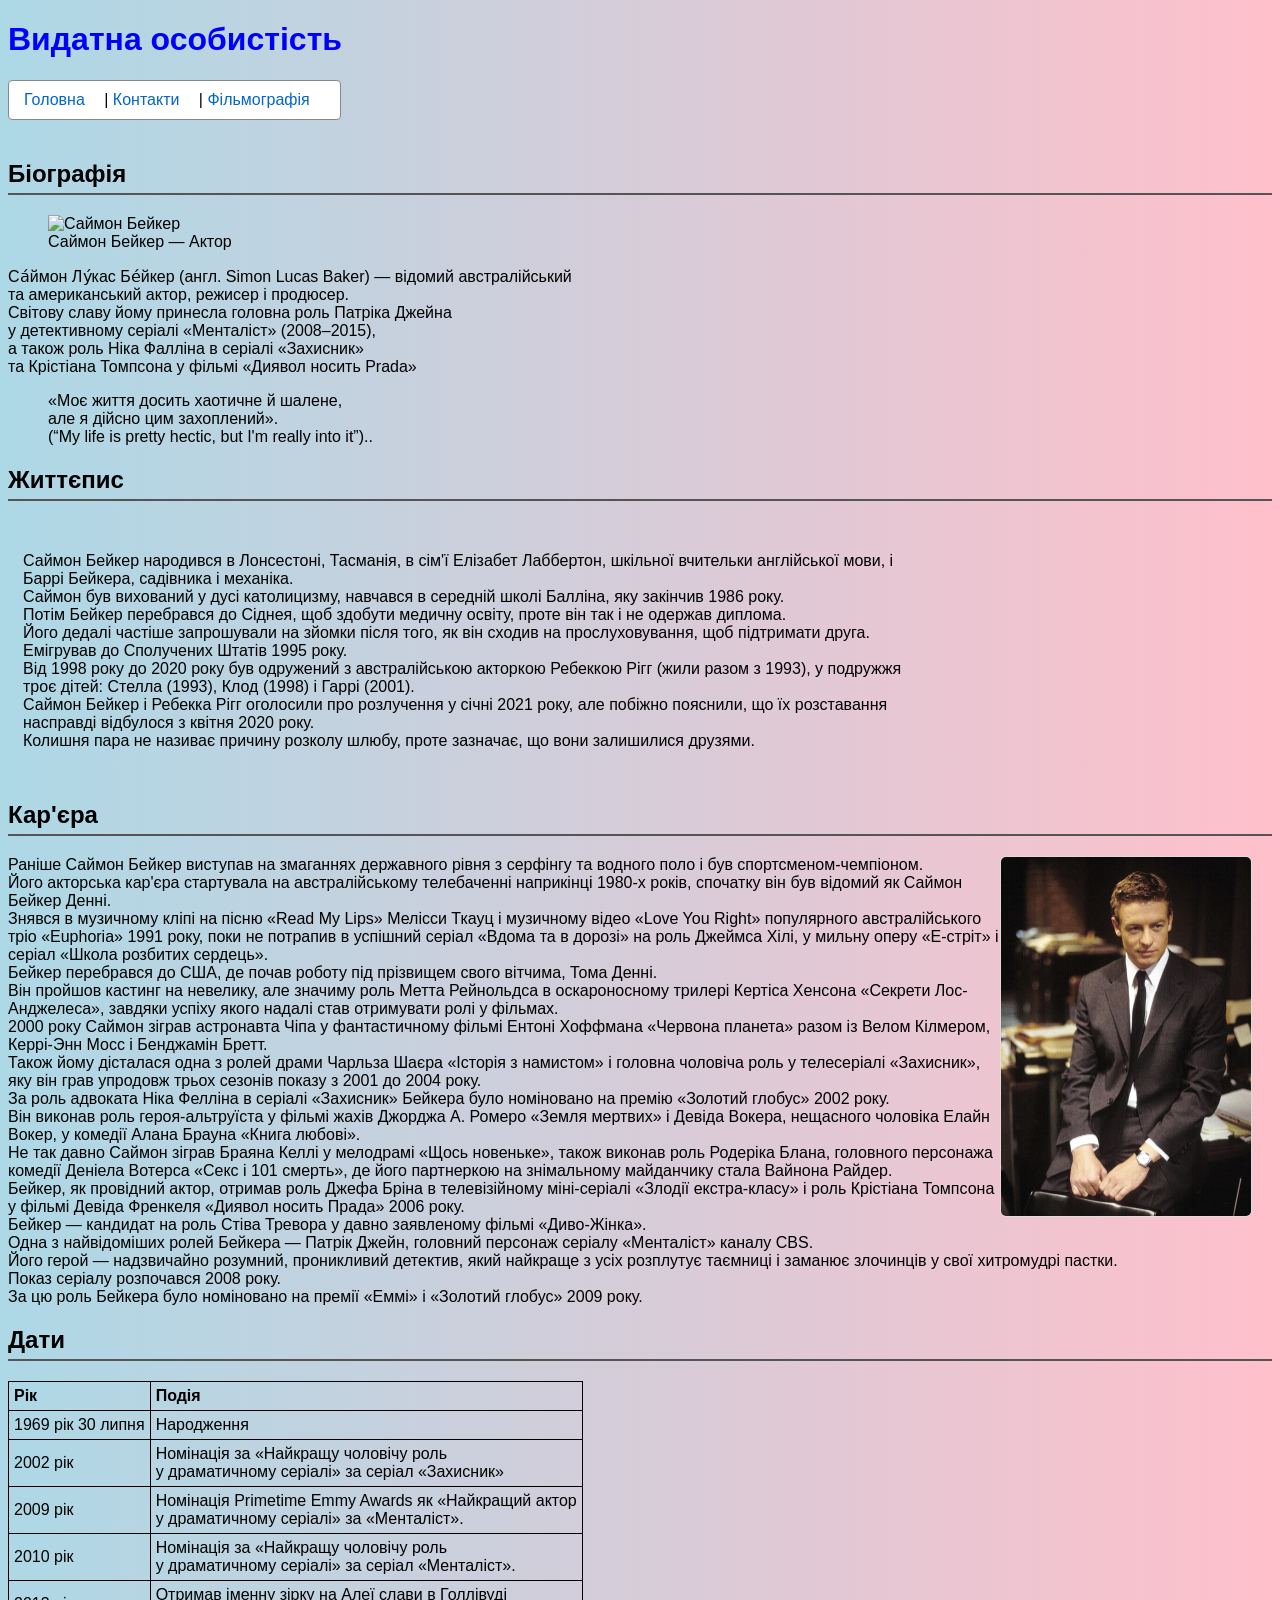
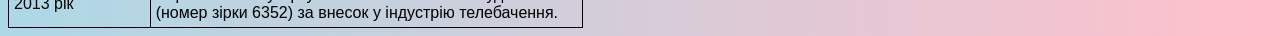
==== index.html @ d8172c47 "first commit" ====
<!DOCTYPE html>
<html lang="uk" xmlns="http://www.w3.org/1999/html">
<head>
  <meta charset="UTF-8">
  <title>Головна</title>
  <link rel="stylesheet" href="css/style.css">
</head>
<body>
<header>
  <h1>Видатна особистість</h1>
</header>
<nav class="box-menu">
  <a href="index.html">Головна</a> |
  <a href="contact.html">Контакти</a> |
  <a href="photo.html">Фільмографія</a>
</nav>

<main>

  <h2>Біографія</h2>

  <figure>
    <img src="img/сфймон%20бейкер.webp" alt="Саймон Бейкер" width="200" usemap="#baker-map">
    <map name="baker-map">
      <area shape="rect" coords="0,0,100,300" href="#" alt="Левая сторона">
      <area shape="rect" coords="100,0,200,300" href="https://ru.wikipedia.org/wiki/%D0%91%D0%B5%D0%B9%D0%BA%D0%B5%D1%80,_%D0%A1%D0%B0%D0%B9%D0%BC%D0%BE%D0%BD" target="_blank" alt="Википедия">
    </map>

    <figcaption>Саймон Бейкер — Актор</figcaption>
  </figure>


  <p> Са́ймон Лу́кас Бе́йкер (англ. Simon Lucas Baker) — відомий австралійський<br>
    та американський актор, режисер і продюсер. <br>
    Світову славу йому принесла головна роль
    Патріка Джейна<br> у детективному серіалі «Менталіст» (2008–2015),<br>
    а також роль Ніка Фалліна в серіалі «Захисник»<br> та Крістіана Томпсона
    у фільмі «Диявол носить Prada»</p>

  <blockquote>«Моє життя досить хаотичне й шалене,<br>
    але я дійсно цим захоплений».<br>
    (“My life is pretty hectic, but I'm really into it”)..</blockquote>

  <div class="content-layout">
    <div class="text-column">
      <h2>Життєпис</h2>
      <div class="box">
      <p>
        Саймон Бейкер народився в Лонсестоні, Тасманія, в сім'ї Елізабет Лаббертон, шкільної вчительки англійської мови, і Баррі Бейкера, садівника і механіка.<br>
        Саймон був вихований у дусі католицизму, навчався в середній школі Балліна, яку закінчив 1986 року.<br>
        Потім Бейкер перебрався до Сіднея, щоб здобути медичну освіту, проте він так і не одержав диплома.<br>
        Його дедалі частіше запрошували на зйомки після того, як він сходив на прослуховування, щоб підтримати друга.<br>
        Емігрував до Сполучених Штатів 1995 року.<br>
        Від 1998 року до 2020 року був одружений з австралійською акторкою Ребеккою Рігг (жили разом з 1993), у подружжя троє дітей: Стелла (1993), Клод (1998) і Гаррі (2001).<br>
        Саймон Бейкер і Ребекка Рігг оголосили про розлучення у січні 2021 року, але побіжно пояснили, що їх розставання насправді відбулося з квітня 2020 року.<br>
        Колишня пара не називає причину розколу шлюбу, проте зазначає, що вони залишилися друзями.
      </p>
    </div>
  </div>

  <h2>Кар'єра</h2>

    <p>
      <img src="img/карьера.jpg" alt="Саймон Бейкер в кар'єрі" class="career-img">
      Раніше Саймон Бейкер виступав на змаганнях державного рівня з серфінгу та водного поло і був спортсменом-чемпіоном.<br>
      Його акторська кар'єра стартувала на австралійському телебаченні наприкінці 1980-х років, спочатку він був відомий як Саймон Бейкер Денні.<br>
      Знявся в музичному кліпі на пісню «Read My Lips» Мелісси Ткауц і музичному відео «Love You Right» популярного австралійського тріо «Euphoria» 1991 року, поки не потрапив в успішний серіал «Вдома та в дорозі» на роль Джеймса Хілі, у мильну оперу «E-стріт» і серіал «Школа розбитих сердець».<br>
      Бейкер перебрався до США, де почав роботу під прізвищем свого вітчима, Тома Денні.<br>
      Він пройшов кастинг на невелику, але значиму роль Метта Рейнольдса в оскароносному трилері Кертіса Хенсона «Секрети Лос-Анджелеса», завдяки успіху якого надалі став отримувати ролі у фільмах.<br>
      2000 року Саймон зіграв астронавта Чіпа у фантастичному фільмі Ентоні Хоффмана «Червона планета» разом із Велом Кілмером, Керрі-Энн Мосс і Бенджамін Бретт.<br>
      Також йому дісталася одна з ролей драми Чарльза Шаєра «Історія з намистом» і головна чоловіча роль у телесеріалі «Захисник», яку він грав упродовж трьох сезонів показу з 2001 до 2004 року.<br>
      За роль адвоката Ніка Фелліна в серіалі «Захисник» Бейкера було номіновано на премію «Золотий глобус» 2002 року.<br>
      Він виконав роль героя-альтруїста у фільмі жахів Джорджа А. Ромеро «Земля мертвих» і Девіда Вокера, нещасного чоловіка Елайн Вокер, у комедії Алана Брауна «Книга любові».<br>
      Не так давно Саймон зіграв Браяна Келлі у мелодрамі «Щось новеньке», також виконав роль Родеріка Блана, головного персонажа комедії Деніела Вотерса «Секс і 101 смерть», де його партнеркою на знімальному майданчику стала Вайнона Райдер.<br>
      Бейкер, як провідний актор, отримав роль Джефа Бріна в телевізійному міні-серіалі «Злодії екстра-класу» і роль Крістіана Томпсона у фільмі Девіда Френкеля «Диявол носить Прада» 2006 року.<br>
      Бейкер — кандидат на роль Стіва Тревора у давно заявленому фільмі «Диво-Жінка».<br>
      Одна з найвідоміших ролей Бейкера — Патрік Джейн, головний персонаж серіалу «Менталіст» каналу CBS.<br>
      Його герой — надзвичайно розумний, проникливий детектив, який найкраще з усіх розплутує таємниці і заманює злочинців у свої хитромудрі пастки.<br>
      Показ серіалу розпочався 2008 року.<br>
      За цю роль Бейкера було номіновано на премії «Еммі» і «Золотий глобус» 2009 року.
    </p></p>
  </div>
  </div>
  <h2>Дати</h2>
  <table>
    <tr><th>Рік</th><th>Подія</th></tr>
    <tr><td>1969 рік 30 липня</td><td>Народження</td></tr>
    <tr><td>2002 рік </td><td>Номінація за «Найкращу чоловічу роль <br> у драматичному серіалі» за серіал «Захисник»</td></tr>
    <tr><td>2009 рік </td><td> Номінація Primetime Emmy Awards як «Найкращий актор <br> у драматичному серіалі» за «Менталіст».</td></tr>
    <tr><td>2010 рік </td><td> Номінація за «Найкращу чоловічу роль <br> у драматичному серіалі» за серіал «Менталіст».</td></tr>
    <tr><td>2013 рік </td><td> Отримав іменну зірку на Алеї слави в Голлівуді<br> (номер зірки 6352) за внесок у індустрію телебачення.</td></tr>
  </table>
</main>
</body>
</html>
---- css/style.css ----
body {
  background: linear-gradient(to right, lightblue, pink);
  font-family: Arial, sans-serif;
  margin: 40px;
  font-family: Arial, sans-serif;
  margin: 8px;
}
header {
  text-align: left;
}

h1 {
  color: blue;
  text-align: left;
}

table, th, td {
  border: 1px solid black;
  border-collapse: collapse;
  padding: 5px;
  margin-left:0 ;
}

input, textarea, button {
  display: block;
  margin: 5px 0;
}
body {
  text-align: left;
}
.box {
  background-color: var();
  padding: 15px;
  margin-bottom: 15px;
  max-width: 900px;
}
.container {
  max-width: 750px;
  margin: 0 auto;
  padding: 0 20px;
}

.box {
  background-color: var();
  padding: 15px;
  margin-bottom: 15px;
}

h2 {
  border-bottom: 2px solid #555555;
  padding-bottom: 5px;
  margin-top: 20px;
}

.box-menu {
  background: #ffffff;
  padding: 10px 15px;
  border: 1px solid #888888;
  display: inline-block;
  border-radius: 4px;
}

.box-menu a {
  margin-right: 15px;
  text-decoration: none;
  color: #0066cc;
}
.career-img {
  float: right;
  width: 250px;
  margin-right: 20px;
  margin-bottom: 10px;
  border-radius: 6px;
  border: 1px solid #ddd;
}

nav{
  position: sticky;
  top: 0;
  z-index: 1000;
  padding: 10px 0;
  margin-bottom: 20px;
}

input, textarea, select, button {
  display: block;
  margin: 8px 0;
  padding: 8px;
  width: 268px; /* Одинаковая ширина для аккуратности */
  box-sizing: border-box;
}
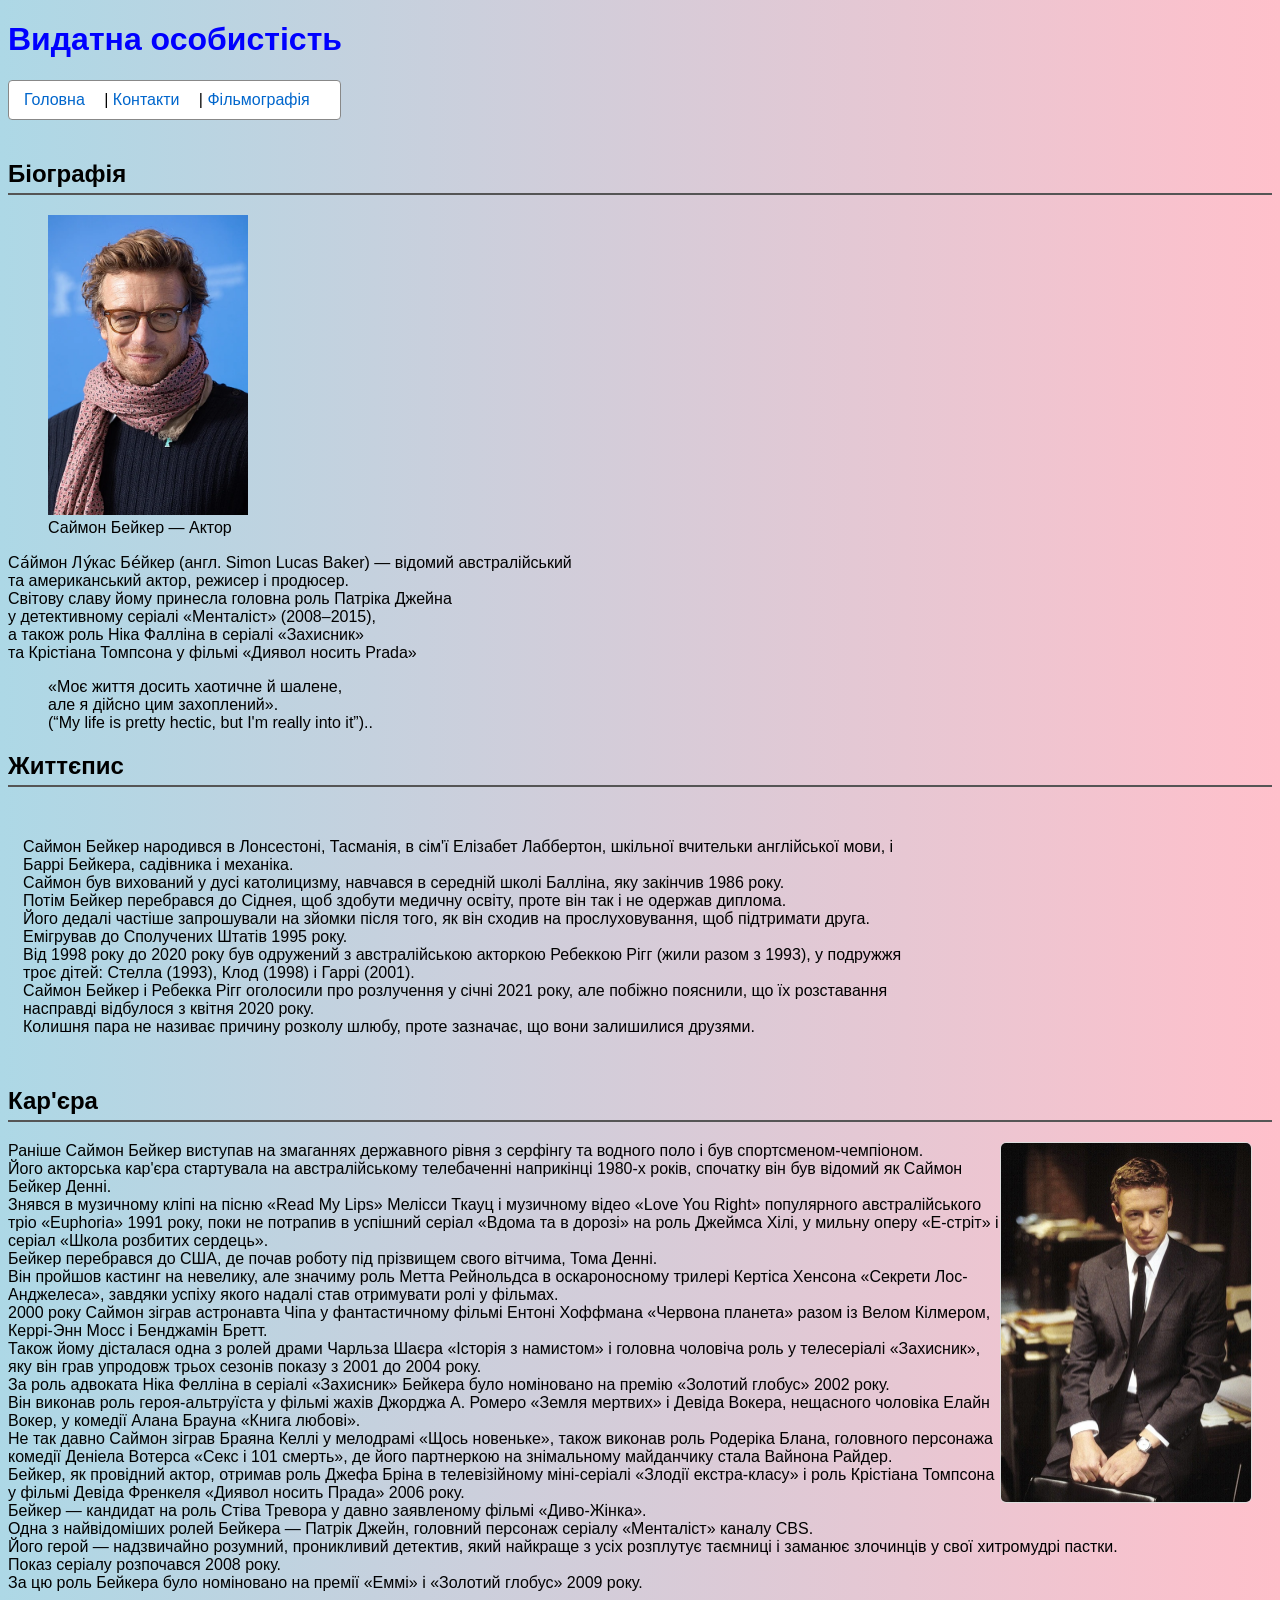
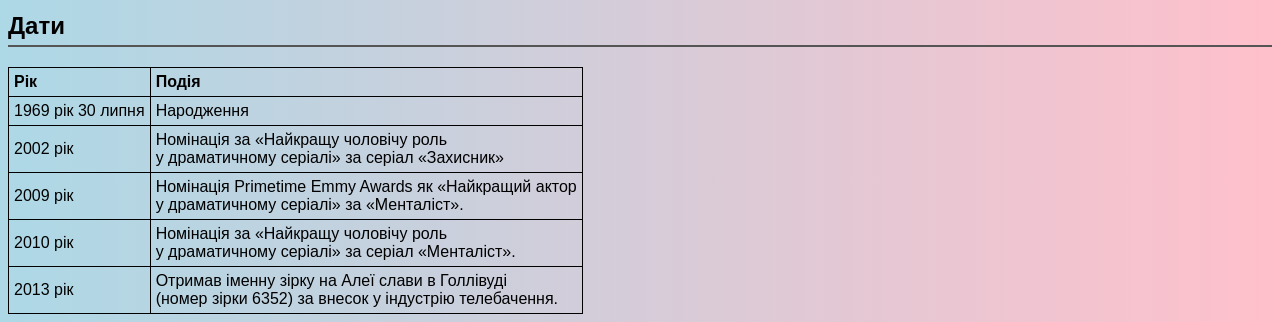
==== commit 0e579429: "Update photo" ====
--- a/index.html
+++ b/index.html
@@ -20,7 +20,7 @@
   <h2>Біографія</h2>
 
   <figure>
-    <img src="img/сфймон%20бейкер.webp" alt="Саймон Бейкер" width="200" usemap="#baker-map">
+    <img src="img/Simonbakermain.jpeg" alt="Саймон Бейкер" width="200" usemap="#baker-map">
     <map name="baker-map">
       <area shape="rect" coords="0,0,100,300" href="#" alt="Левая сторона">
       <area shape="rect" coords="100,0,200,300" href="https://ru.wikipedia.org/wiki/%D0%91%D0%B5%D0%B9%D0%BA%D0%B5%D1%80,_%D0%A1%D0%B0%D0%B9%D0%BC%D0%BE%D0%BD" target="_blank" alt="Википедия">
@@ -78,9 +78,9 @@
       Його герой — надзвичайно розумний, проникливий детектив, який найкраще з усіх розплутує таємниці і заманює злочинців у свої хитромудрі пастки.<br>
       Показ серіалу розпочався 2008 року.<br>
       За цю роль Бейкера було номіновано на премії «Еммі» і «Золотий глобус» 2009 року.
-    </p></p>
+    </p>
   </div>
-  </div>
+
   <h2>Дати</h2>
   <table>
     <tr><th>Рік</th><th>Подія</th></tr>
